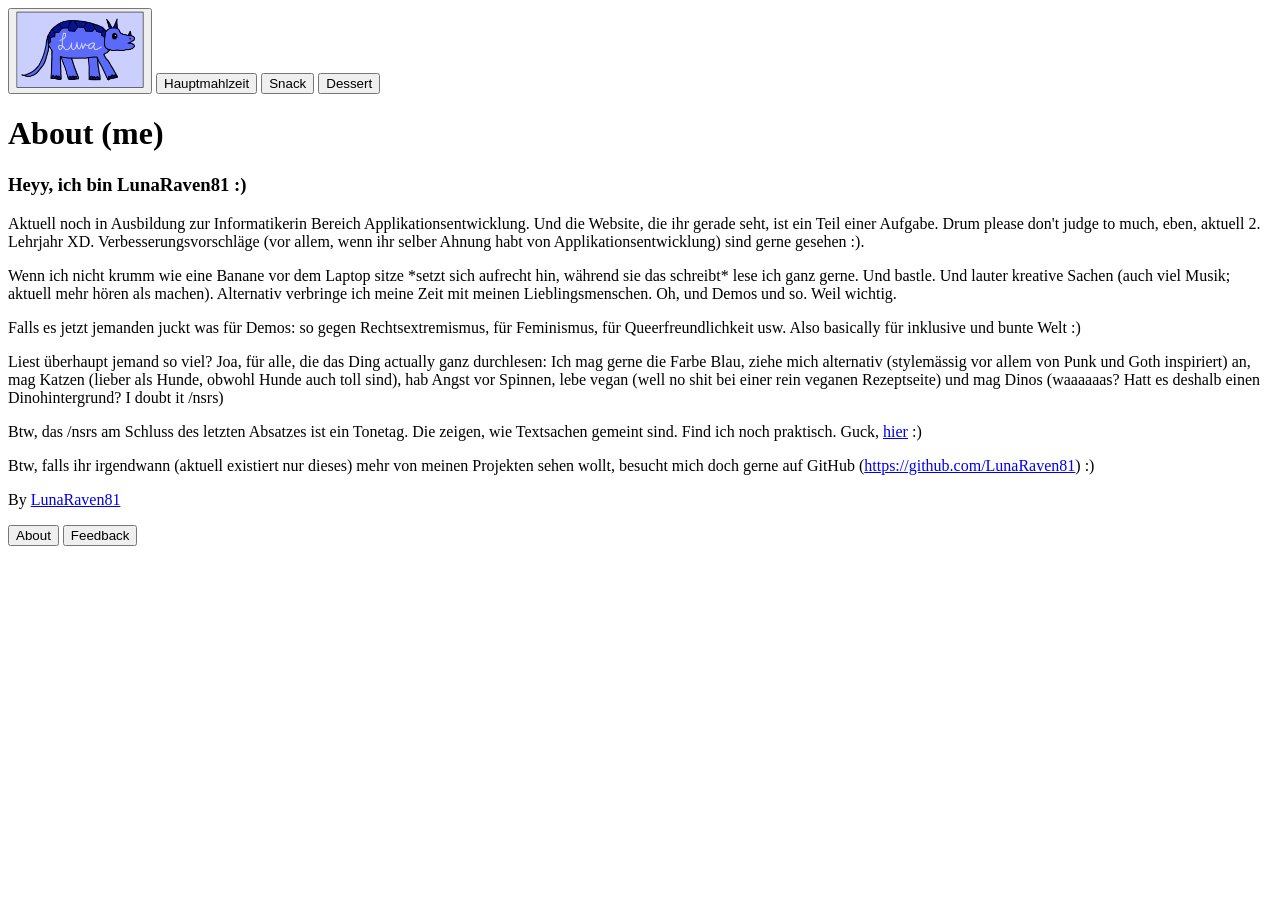
==== sites/about.html @ 5e1eed51 "initial commit; did the plain-HTML of all pages" ====
<!DOCTYPE html>
<html lang="de">

    <head>
        <meta charset="UTF-8">
        <meta name="viewport" content="width=device-width, initial-scale=1.0">
        <title>Rezepte :)</title>
        <link rel="stylesheet" href="../style/style.css">
    </head>

    <body>
        <header>
            <nav>
                <button><img src="../images/logo.png" alt="Logo" id="logo"></button>
                <!-- TODO: Hauptmahlzeit usw als Dropdowns -->
                <button>Hauptmahlzeit</button>
                <button>Snack</button>
                <button>Dessert</button>
            </nav>
        </header>
        <main>
            <h1>About (me)</h1>
            <h3>Heyy, ich bin LunaRaven81 :)</h3>
            <p>Aktuell noch in Ausbildung zur Informatikerin Bereich Applikationsentwicklung. Und die Website, die ihr gerade seht, ist ein Teil einer Aufgabe. Drum please don't judge to much, eben, aktuell 2. Lehrjahr XD. Verbesserungsvorschläge (vor allem, wenn ihr selber Ahnung habt von Applikationsentwicklung) sind gerne gesehen :).</p>
            <p>Wenn ich nicht krumm wie eine Banane vor dem Laptop sitze *<span class="italic">setzt sich aufrecht hin, während sie das schreibt</span>* lese ich ganz gerne. Und bastle. Und lauter kreative Sachen (auch viel Musik; aktuell mehr hören als machen). Alternativ verbringe ich meine Zeit mit meinen Lieblingsmenschen. Oh, und Demos und so. Weil wichtig.</p>
            <p class="subtext">Falls es jetzt jemanden juckt was für Demos: so gegen Rechtsextremismus, für Feminismus, für Queerfreundlichkeit usw. Also basically für inklusive und bunte Welt :)</p>
            <p>Liest überhaupt jemand so viel? Joa, für alle, die das Ding actually ganz durchlesen: Ich mag gerne die Farbe Blau, ziehe mich alternativ (stylemässig vor allem von Punk und Goth inspiriert) an, mag Katzen (lieber als Hunde, obwohl Hunde auch toll sind), hab Angst vor Spinnen, lebe vegan (well no shit bei einer rein veganen Rezeptseite) und mag Dinos (waaaaaas? Hatt es deshalb einen Dinohintergrund? I doubt it /nsrs)</p>
            <p class="subtext">Btw, das /nsrs am Schluss des letzten Absatzes ist ein Tonetag. Die zeigen, wie Textsachen gemeint sind. Find ich noch praktisch. Guck, <a href="https://tonetags.carrd.co/">hier</a> :)</p>
            <p>Btw, falls ihr irgendwann (aktuell existiert nur dieses) mehr von meinen Projekten sehen wollt, besucht mich doch gerne auf GitHub (<a href="https://github.com/LunaRaven81">https://github.com/LunaRaven81</a>) :)</p>
        </main>
        <footer>
            <p>By <a href="https://github.com/LunaRaven81">LunaRaven81</a></p>
            <nav>
                <button>About</button>
                <button>Feedback</button>
            </nav>
        </footer>
    </body>

</html>
---- style/style.css ----
#logo {
    width: 10vw;
}
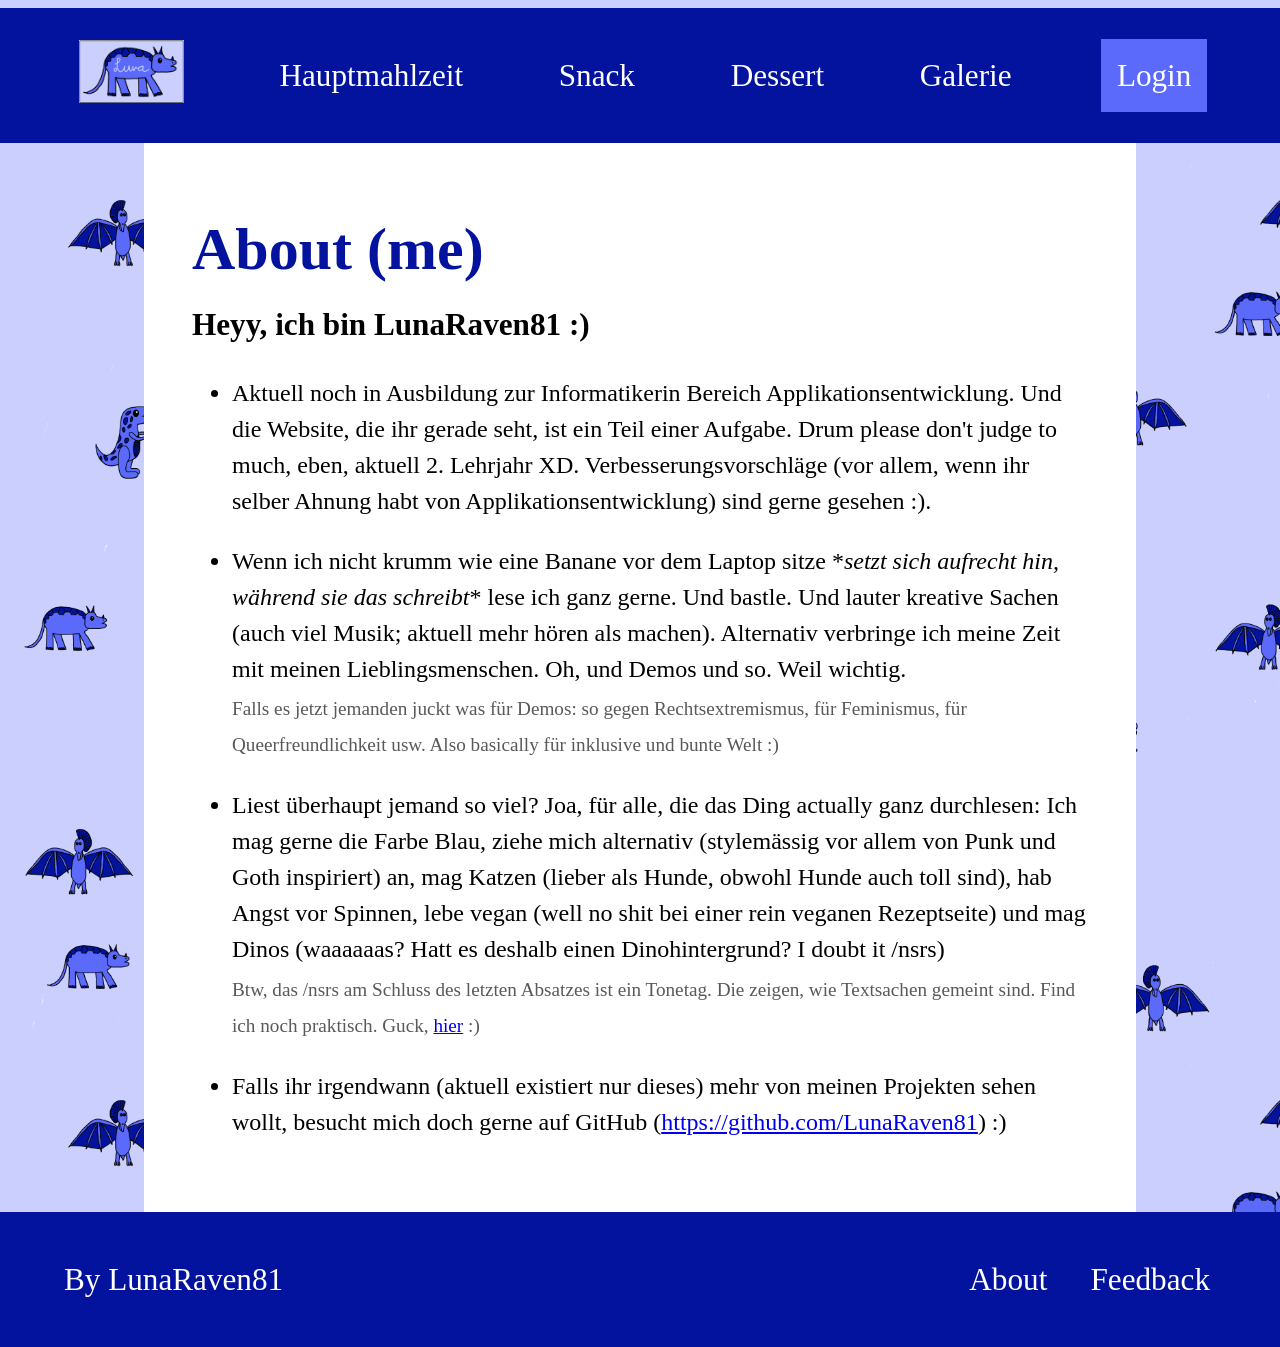
==== commit 12c6174c: "Functional website" ====
--- a/sites/about.html
+++ b/sites/about.html
@@ -11,30 +11,55 @@
     <body>
         <header>
             <nav>
-                <button><img src="../images/logo.png" alt="Logo" id="logo"></button>
+                <button id="home" class="mobileToo"><img src="../images/style/logo.png" alt="Logo" id="logo"></button>
                 <!-- TODO: Hauptmahlzeit usw als Dropdowns -->
-                <button>Hauptmahlzeit</button>
-                <button>Snack</button>
-                <button>Dessert</button>
+                <button id="main">Hauptmahlzeit</button>
+                <button id="snack">Snack</button>
+                <button id="dessert">Dessert</button>
+                <button id="galery">Galerie</button>
+                <button id="login">Login</button>
+                <section id="burgernav">
+                    <button id="burgerbutton" class="mobileToo"><img src="../images/style/menu.png" alt="Menu"></button>
+                    <div id="burgermenu">
+                        <ul>
+                            <li><button id="mobileMain" class="mobileToo">Hauptmahlzeit</button></li>
+                            <li><button id="mobileSnack" class="mobileToo">Snack</button></li>
+                            <li><button id="mobileDessert" class="mobileToo">Dessert</button></li>
+                            <li><button id="mobileGalery" class="mobileToo">Galerie</button></li>
+                            <li><button id="mobileLogin" class="mobileToo">Login</button></li>
+                        </ul>
+                    </div>
+                </section>
             </nav>
         </header>
         <main>
             <h1>About (me)</h1>
             <h3>Heyy, ich bin LunaRaven81 :)</h3>
-            <p>Aktuell noch in Ausbildung zur Informatikerin Bereich Applikationsentwicklung. Und die Website, die ihr gerade seht, ist ein Teil einer Aufgabe. Drum please don't judge to much, eben, aktuell 2. Lehrjahr XD. Verbesserungsvorschläge (vor allem, wenn ihr selber Ahnung habt von Applikationsentwicklung) sind gerne gesehen :).</p>
-            <p>Wenn ich nicht krumm wie eine Banane vor dem Laptop sitze *<span class="italic">setzt sich aufrecht hin, während sie das schreibt</span>* lese ich ganz gerne. Und bastle. Und lauter kreative Sachen (auch viel Musik; aktuell mehr hören als machen). Alternativ verbringe ich meine Zeit mit meinen Lieblingsmenschen. Oh, und Demos und so. Weil wichtig.</p>
-            <p class="subtext">Falls es jetzt jemanden juckt was für Demos: so gegen Rechtsextremismus, für Feminismus, für Queerfreundlichkeit usw. Also basically für inklusive und bunte Welt :)</p>
-            <p>Liest überhaupt jemand so viel? Joa, für alle, die das Ding actually ganz durchlesen: Ich mag gerne die Farbe Blau, ziehe mich alternativ (stylemässig vor allem von Punk und Goth inspiriert) an, mag Katzen (lieber als Hunde, obwohl Hunde auch toll sind), hab Angst vor Spinnen, lebe vegan (well no shit bei einer rein veganen Rezeptseite) und mag Dinos (waaaaaas? Hatt es deshalb einen Dinohintergrund? I doubt it /nsrs)</p>
-            <p class="subtext">Btw, das /nsrs am Schluss des letzten Absatzes ist ein Tonetag. Die zeigen, wie Textsachen gemeint sind. Find ich noch praktisch. Guck, <a href="https://tonetags.carrd.co/">hier</a> :)</p>
-            <p>Btw, falls ihr irgendwann (aktuell existiert nur dieses) mehr von meinen Projekten sehen wollt, besucht mich doch gerne auf GitHub (<a href="https://github.com/LunaRaven81">https://github.com/LunaRaven81</a>) :)</p>
+            <ul>
+                <li>
+                    <p>Aktuell noch in Ausbildung zur Informatikerin Bereich Applikationsentwicklung. Und die Website, die ihr gerade seht, ist ein Teil einer Aufgabe. Drum please don't judge to much, eben, aktuell 2. Lehrjahr XD. Verbesserungsvorschläge (vor allem, wenn ihr selber Ahnung habt von Applikationsentwicklung) sind gerne gesehen :).</p>
+                </li>
+                <li>
+                    <p>Wenn ich nicht krumm wie eine Banane vor dem Laptop sitze *<span class="italic">setzt sich aufrecht hin, während sie das schreibt</span>* lese ich ganz gerne. Und bastle. Und lauter kreative Sachen (auch viel Musik; aktuell mehr hören als machen). Alternativ verbringe ich meine Zeit mit meinen Lieblingsmenschen. Oh, und Demos und so. Weil wichtig.</p>
+                    <p class="subtext">Falls es jetzt jemanden juckt was für Demos: so gegen Rechtsextremismus, für Feminismus, für Queerfreundlichkeit usw. Also basically für inklusive und bunte Welt :)</p>
+                </li>
+                <li>
+                    <p>Liest überhaupt jemand so viel? Joa, für alle, die das Ding actually ganz durchlesen: Ich mag gerne die Farbe Blau, ziehe mich alternativ (stylemässig vor allem von Punk und Goth inspiriert) an, mag Katzen (lieber als Hunde, obwohl Hunde auch toll sind), hab Angst vor Spinnen, lebe vegan (well no shit bei einer rein veganen Rezeptseite) und mag Dinos (waaaaaas? Hatt es deshalb einen Dinohintergrund? I doubt it /nsrs)</p>
+                    <p class="subtext">Btw, das /nsrs am Schluss des letzten Absatzes ist ein Tonetag. Die zeigen, wie Textsachen gemeint sind. Find ich noch praktisch. Guck, <a href="https://tonetags.carrd.co/">hier</a> :)</p>
+                </li>
+                <li>
+                    <p>Falls ihr irgendwann (aktuell existiert nur dieses) mehr von meinen Projekten sehen wollt, besucht mich doch gerne auf GitHub (<a href="https://github.com/LunaRaven81">https://github.com/LunaRaven81</a>) :)</p>
+                </li>
+        </ul>
         </main>
         <footer>
             <p>By <a href="https://github.com/LunaRaven81">LunaRaven81</a></p>
             <nav>
-                <button>About</button>
-                <button>Feedback</button>
+                <button id="about">About</button>
+                <button id="feedback">Feedback</button>
             </nav>
         </footer>
+        <script src="../scripts/script.js"></script>
     </body>
 
 </html>
--- a/style/style.css
+++ b/style/style.css
@@ -1,3 +1,381 @@
+/* Allgemeine Textdinge (z.B. grösse und Farbe) */
+h1 {
+    font-size: 2.5rem;
+    color: #04139E;
+}
+
+h2 {
+    font-size: 1.8rem;
+}
+
+h3 {
+    font-size: 1.3rem;
+}
+
+.bold {
+    font-weight: bold;
+    font-size: 1.3rem;
+}
+
+.italic {
+    font-style: italic;
+}
+
+.subtext {
+    font-size: 0.8rem;
+    color: rgb(89, 89, 89);
+    margin-top: -1em;
+}
+
+a.meal {
+    text-decoration: none;
+    color: black;
+}
+
+a.meal:hover {
+    cursor: pointer;
+}
+
+
+/* Layout allgemein grösser (dass es einen Dinorand gibt) */
+html {
+    padding: none;
+    margin: none;
+    height: 100vh;
+    overflow-x: hidden;
+    font-size: 1.5rem;
+    box-sizing: border-box;
+    line-height: 1.5em;
+}
+
+body {
+    align-items: center;
+    justify-content: space-between;
+    background-image: url('../images/style/background.png');
+    background-size: cover;
+    background-repeat: repeat;
+    padding: none;
+    margin: none;
+    height: 100vh;
+    display: flex;
+    flex-direction: column;
+    box-sizing: border-box;
+}
+
+main {
+    width: 70vw;
+    background-color: white;
+    padding: 2em;
+    margin: none;
+    flex: 1;
+}
+
+main.login {
+    margin-top: 20vh;
+    margin-bottom: 20vh;
+    width: 50vw;
+}
+
+
+/* Spezifischere Formatierungen für diverse Elemente */
+/* Spezifische Formatänderung für das "Viel Spass beim Kochen" */
+#funCooking {
+    font-size: 1.5rem;
+    text-align: center;
+    color: #5B6AFB;
+    font-weight: bold;
+}
+
+#favourites {
+    text-align: center;
+    margin-top: 20vh;
+}
+
+/* Änderung von Login-Button im Vergleich zu anderen Buttons */
+#login {
+    background-color: #5B6AFB;
+    color: white;
+    font-family: inherit;
+    font-size: 1.3rem;
+    border: none;   
+    padding: 0.5em;
+}
+
+#login:hover {
+    border: 1px solid black
+}
+
+/* Formatierung für die Article-Elemente */
+article {
+    padding: 2em;
+}
+
+.meal:nth-of-type(2n) article {
+    background-color: #CACFFE;
+    flex-direction: row;
+} 
+
+article section {
+    display: flex;
+    flex-wrap: nowrap;
+    flex-direction: row-reverse;
+    gap: 2em;
+}
+
+.meal:nth-of-type(2n) article section {
+    flex-direction: row;
+}
+
+/* Formatierung für die Formulare */
+form {
+    display: flex;
+    flex-direction: column;
+    justify-content: center;
+    text-align: center;
+}
+
+input, option, optgroup, select, textarea {
+    padding: 0.5em;
+    background-color: #CACFFE;
+    font-size: 1rem;
+    font-family: inherit;
+    border: 1px solid #5B6AFB;
+}
+
+input:focus, select:focus, textarea:focus {
+    outline: 2px solid #5B6AFB;
+}
+
+input[type="radio"]:focus {
+    outline: none;
+}
+
+input[type="radio"]:checked {
+    accent-color: #04139E;
+}
+
+textarea {
+    height: 5em;
+}
+
+input[type="submit"] {
+    background-color: #04139E;
+    color: white;
+    font-family: inherit;
+    font-size: 1.3rem;
+    border: none;
+    margin-top: 1em;
+}
+
+
+/* Formatierung für den Header und den Footer */
+header, footer {
+    background-color: #04139E;
+    color: white;
+    width: 100vw;
+    height: 15vh;
+    padding: 1em;
+    margin: none;
+    font-size: 1.3rem;
+    box-sizing: border-box;
+    align-content: center;
+}
+
+header nav {
+    display: flex;
+    justify-content: space-around;
+}
+
+#burgernav {
+    position: absolute;
+    top: 10vh;
+    right: 10vw;
+    display: none;
+}
+
+footer {
+    display: flex;
+    flex-wrap: wrap;
+    justify-content: space-between;
+    padding-left: 5vw;
+    padding-right: 5vw;
+}
+
+footer a {
+    color: white;
+    text-decoration: none;
+}
+
+footer a:hover {
+    text-decoration: underline;
+}
+
+footer nav {
+    display: flex;
+    align-items: center;
+}
+
+footer button, header button {
+    background-color: #04139E;
+    border: none;
+    color: white;
+    font-family: inherit;
+    font-size: 1.3rem;
+}
+
+footer button {
+    margin-left: 1em;
+}
+
+footer button:hover, header button:hover {
+    text-decoration: underline;
+    cursor: pointer;
+}
+
+
+/* Alle Formatierungen, die mit Bildern zu tun haben */
+img {
+    width: 20vw;
+    height: auto;
+}
+
 #logo {
-    width: 10vw;
+    height: 7vh;
+    width: auto;
+}
+
+
+/* Spezifisches Gridlayout für die Bilder der Galerie */
+.grid {
+    display: grid;
+    grid-template-columns: 20vw 20vw 20vw;
+    justify-content: center;
+    grid-gap: 3vw;
+}
+
+.grid img {
+    width: 20vw;
+    height: auto;
+}
+
+.grid img:hover {
+    filter: brightness(69%);
+    cursor: pointer;
+}
+
+#burgerbutton img {
+    height: 7vh;
+    width: auto;
+}
+
+/* Media Queries für responsive Design */
+@media (max-width: 1180px) {
+    header button:not(.mobileToo) {
+        display: none;
+    }
+    #burgernav {
+        display: inline;
+        position: static;
+    }
+    header nav {
+        justify-content: space-between;
+    }
+    #burgermenu {
+        display: none;
+    }
+    header nav #burgernav:hover #burgermenu {
+        display: block;
+        position: absolute;
+        top: 3em;
+        right: 0.2em;
+        background-color: #5B6AFB;
+    }
+    header nav #burgernav:hover #burgermenu li {
+        list-style: none;
+    }
+    header nav #burgernav:hover #burgermenu button {
+        background-color: #5B6AFB;
+        border: none;
+        color: white;
+        font-family: inherit;
+        font-size: 1.3rem;
+        padding: 0.2em;
+        padding-right: 1em;
+        text-align: right;
+    }
+}
+
+@media (max-width: 900px) {
+    article section {
+        flex-wrap: wrap;
+    }
+    img {
+        width: 40vw;
+        height: auto;
+    }
+    .meal article section {
+        flex-direction: row;
+    }
+}
+
+@media (max-width: 600px) {
+    html {
+        font-size: 1.2rem;
+    }
+    body {
+        text-align: center;
+    }
+    img { 
+        width: 60vw;
+    }
+    .grid {
+        grid-template-columns: 30vw 30vw;
+    }
+    .grid img {
+        width: 30vw;
+        height: auto;
+    }
+}
+
+@media (max-width: 500px) {
+    main {
+        width: 84vw;
+    }
+    .grid {
+        grid-gap: 10vw;
+    }
+}
+
+@media (prefers-color-scheme: dark) {
+    .subtext {
+        color: rgb(166, 166, 166);
+    }
+    h1 {
+        font-size: 2.5rem;
+        color: #CACFFE;
+    }
+    a {
+        color: lightblue;
+    }
+    a.meal {
+        color: white;
+    }
+    main {
+        background-color: rgb(70,70,70);
+        color: white;
+    }
+    body {
+        background-image: url('../images/style/background_dark.png');
+    }
+    .meal:nth-of-type(2n) article {
+        background-color: #04119E;
+    } 
+    input, option, optgroup, select, textarea {
+        background-color: #04139E;
+        color: white;
+    }
+    input[type="submit"] {
+        background-color: #CACFFE;
+        color: black;
+    }
 }
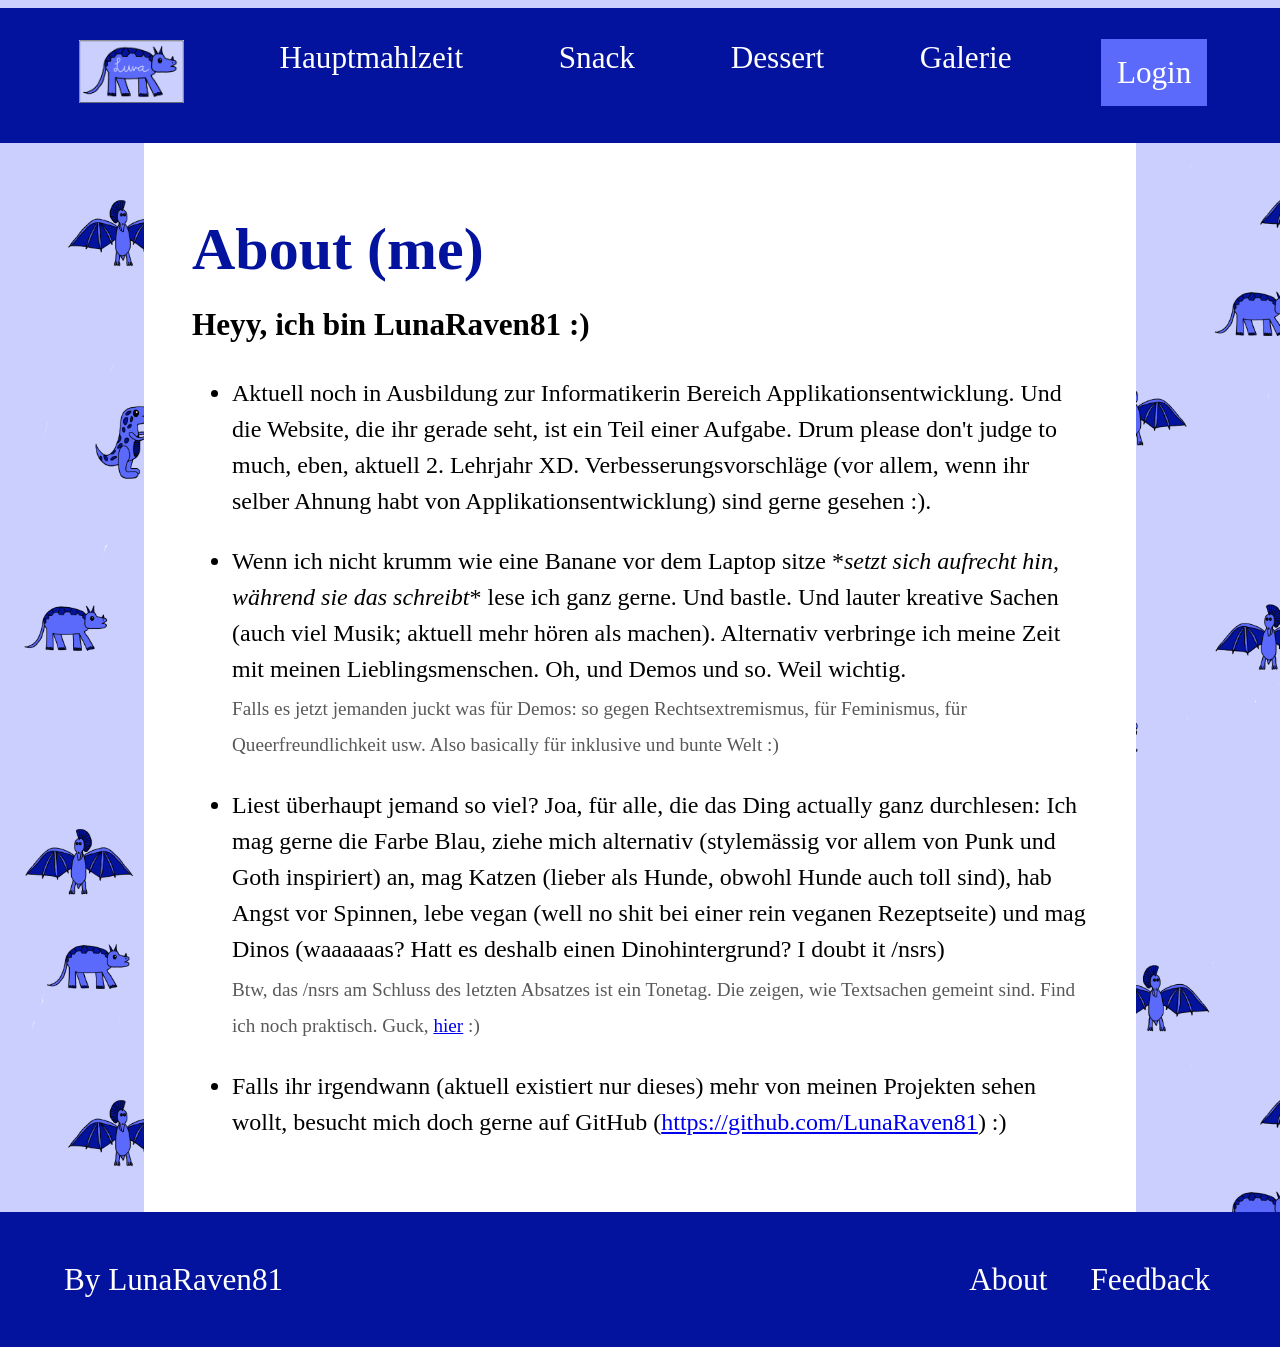
==== commit 4593bdbb: "changed navigation between subpages from js to links in HTML" ====
--- a/sites/about.html
+++ b/sites/about.html
@@ -11,22 +11,21 @@
     <body>
         <header>
             <nav>
-                <button id="home" class="mobileToo"><img src="../images/style/logo.png" alt="Logo" id="logo"></button>
-                <!-- TODO: Hauptmahlzeit usw als Dropdowns -->
-                <button id="main">Hauptmahlzeit</button>
-                <button id="snack">Snack</button>
-                <button id="dessert">Dessert</button>
-                <button id="galery">Galerie</button>
-                <button id="login">Login</button>
+                <a href="../index.html"><button id="home" class="mobileToo"><img src="../images/style/logo.png" alt="Logo" id="logo"></button></a>
+                <a href="hauptmahlzeit.html"><button id="main">Hauptmahlzeit</button></a>
+                <a><button id="snack">Snack</button></a>
+                <a><button id="dessert">Dessert</button></a>
+                <a href="galery.html"><button id="galery">Galerie</button></a>
+                <a href="login.html"><button id="login">Login</button></a>
                 <section id="burgernav">
                     <button id="burgerbutton" class="mobileToo"><img src="../images/style/menu.png" alt="Menu"></button>
                     <div id="burgermenu">
                         <ul>
-                            <li><button id="mobileMain" class="mobileToo">Hauptmahlzeit</button></li>
-                            <li><button id="mobileSnack" class="mobileToo">Snack</button></li>
-                            <li><button id="mobileDessert" class="mobileToo">Dessert</button></li>
-                            <li><button id="mobileGalery" class="mobileToo">Galerie</button></li>
-                            <li><button id="mobileLogin" class="mobileToo">Login</button></li>
+                            <li><a href="hauptmahlzeit.html"><button id="mobileMain" class="mobileToo">Hauptmahlzeit</button></a></li>
+                            <li><a><button id="mobileSnack" class="mobileToo">Snack</button></a></li>
+                            <li><a><button id="mobileDessert" class="mobileToo">Dessert</button></a></li>
+                            <li><a href="galery.html"><button id="mobileGalery" class="mobileToo">Galerie</button></a></li>
+                            <li><a href="login.html"><button id="mobileLogin" class="mobileToo">Login</button></a></li>
                         </ul>
                     </div>
                 </section>
@@ -55,11 +54,10 @@
         <footer>
             <p>By <a href="https://github.com/LunaRaven81">LunaRaven81</a></p>
             <nav>
-                <button id="about">About</button>
-                <button id="feedback">Feedback</button>
+                <a href="about.html"><button id="about">About</button></a>
+                <a href="feedback.html"><button id="feedback">Feedback</button></a>
             </nav>
         </footer>
-        <script src="../scripts/script.js"></script>
     </body>
 
 </html>
